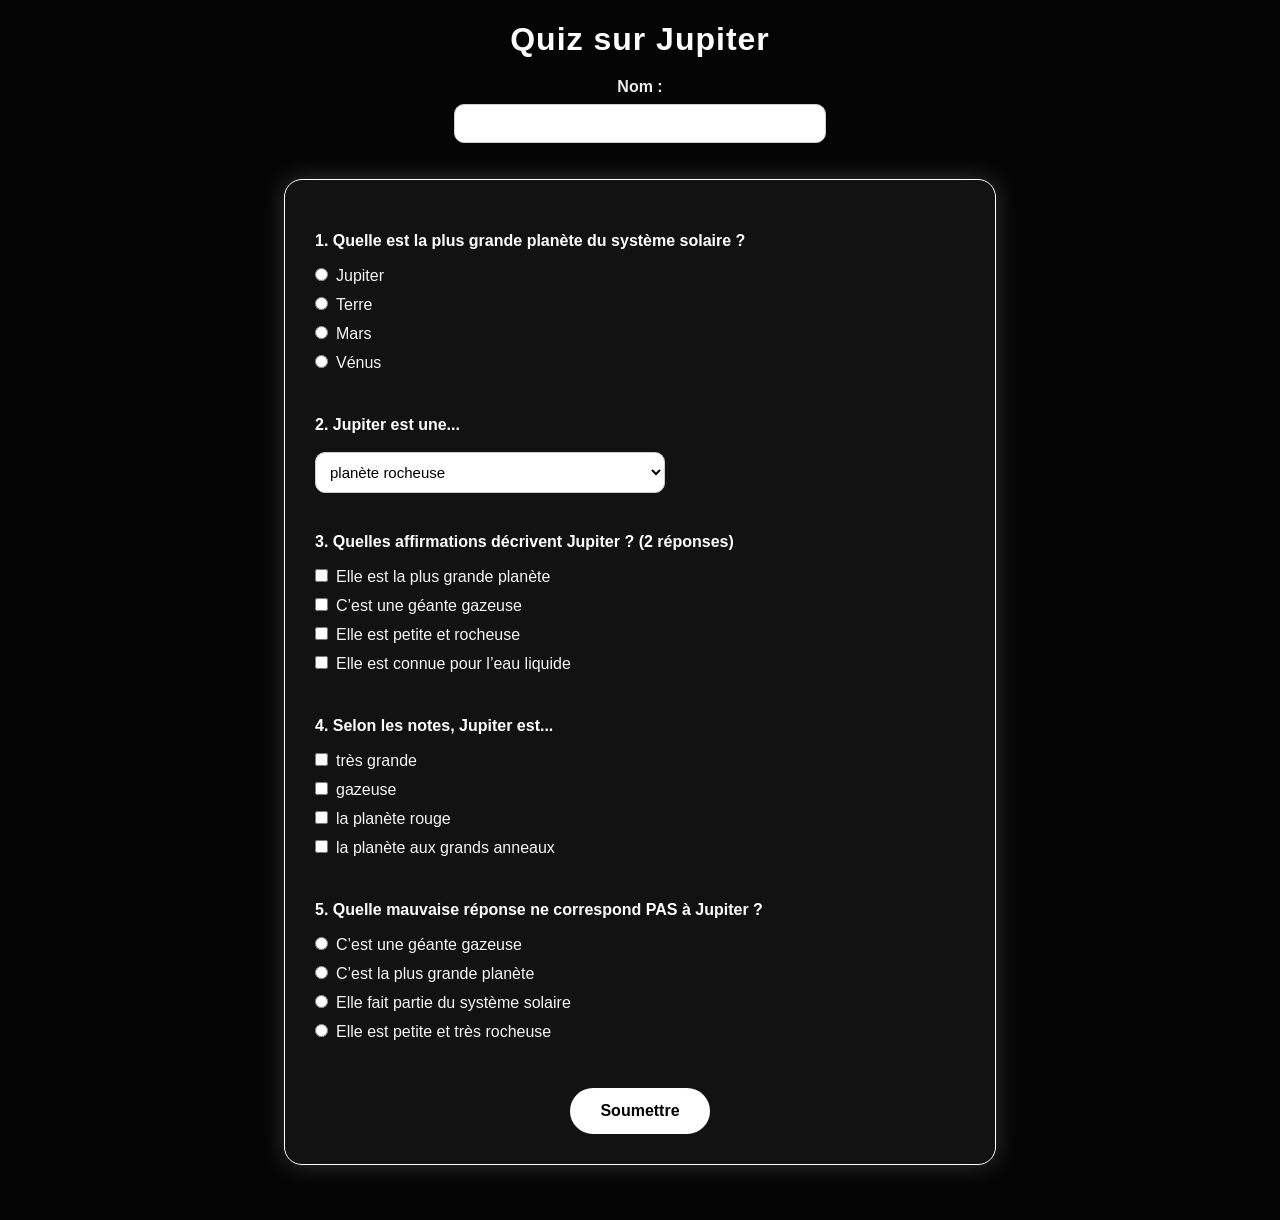
==== jupiter.html @ c58803a2 "Update jupiter.html" ====
<!DOCTYPE html>
<html>
<head>
  <meta charset="utf-8">
  <title>Quiz Jupiter</title>
  <link rel="stylesheet" href="./quiz.css"> 
</head>
<body>

	<h1>Quiz sur Jupiter</h1>

	<label>Nom :</label>
	<input type="text" id="txtNom"><br><br>

	<form>

	  <!-- Q1 -->
	  <p>1. Quelle est la plus grande planète du système solaire ?</p>
	  <input type="radio" id="q1_1" name="q1" value="1">Jupiter<br>
	  <input type="radio" id="q1_2" name="q1" value="0">Terre<br>
	  <input type="radio" id="q1_3" name="q1" value="0">Mars<br>
	  <input type="radio" id="q1_4" name="q1" value="0">Vénus<br>
	  <br>
	  <!-- Q2 -->
	  <p>2. Jupiter est une...</p>
	  <select id="q2">
		<option value="0">planète rocheuse</option>
		<option value="1">géante gazeuse</option>
		<option value="0">planète naine</option>
	  </select><br><br>
	  <!-- Q3 -->
	  <p>3. Quelles affirmations décrivent Jupiter ? (2 réponses)</p>
	  <input type="checkbox" id="q3_1" name="q3" value="1">Elle est la plus grande planète<br>
	  <input type="checkbox" id="q3_2" name="q3" value="1">C’est une géante gazeuse<br>
	  <input type="checkbox" id="q3_3" name="q3" value="0">Elle est petite et rocheuse<br>
	  <input type="checkbox" id="q3_4" name="q3" value="0">Elle est connue pour l’eau liquide<br>
	  <br>
	  <!-- Q4 -->
	  <p>4. Selon les notes, Jupiter est...</p>
	  <input type="checkbox" id="q4_1" name="q4" value="1">très grande<br>
	  <input type="checkbox" id="q4_2" name="q4" value="1">gazeuse<br>
	  <input type="checkbox" id="q4_3" name="q4" value="0">la planète rouge<br>
	  <input type="checkbox" id="q4_4" name="q4" value="0">la planète aux grands anneaux<br>
	  <br>
	  <!-- Q5 -->
	  <p>5. Quelle mauvaise réponse ne correspond PAS à Jupiter ?</p>
	  <input type="radio" id="q5_1" name="q5" value="0">C’est une géante gazeuse<br>
	  <input type="radio" id="q5_2" name="q5" value="0">C’est la plus grande planète<br>
	  <input type="radio" id="q5_3" name="q5" value="0">Elle fait partie du système solaire<br>
	  <input type="radio" id="q5_4" name="q5" value="1">Elle est petite et très rocheuse<br>
	  <br>

	  <button type="button" onclick="calculerScore()">Soumettre</button>

	</form>

	<h2 id="resultat"></h2>
	<div id="corrections"></div>

	<script>
		function calculerScore() {
		  let score = 0;
		  let nom = document.getElementById("txtNom").value;
		  let q2 = document.getElementById("q2").value;

		  if (nom === "") {
			nom = "Élève";
		  }

		  // Q1
		  if (document.getElementById("q1_1").checked) {
			score++;
		  }

		  // Q2
		  if (q2 === "1") {
			score++;
		  }

		  // Q3
		  if (document.getElementById("q3_1").checked && document.getElementById("q3_2").checked && !document.getElementById("q3_3").checked && !document.getElementById("q3_4").checked) {
			score++;
		  }

		  // Q4
		  if (document.getElementById("q4_1").checked && document.getElementById("q4_2").checked && !document.getElementById("q4_3").checked && !document.getElementById("q4_4").checked) {
			score++;
		  }

		  // Q5
		  if (document.getElementById("q5_4").checked) {
			score++;
		  }
			
		document.getElementById("resultat").innerHTML =
    nom + ", ton score est : " + score + " / 5";
			
			localStorage.setItem("astrox_jupiter", score);
			
		}
	</script>

</body>
</html>
---- quiz.css ----
/*
Sources utilisées :
- MDN Web Docs : Centrer avec Flexbox grâce à justify-content et align-items
  https://developer.mozilla.org/fr/docs/Web/CSS/CSS_flexible_box_layout/Aligning_items_in_a_flex_container

- MDN Web Docs : Utiliser les dégradés CSS, comme radial-gradient()
  https://developer.mozilla.org/fr/docs/Web/CSS/gradient/radial-gradient

- MDN Web Docs : Utiliser box-shadow pour créer une ombre
  https://developer.mozilla.org/fr/docs/Web/CSS/box-shadow
*/

/* Style général de la page */
body {
  margin: 0;
  min-height: 100vh;
  font-family: Arial, Helvetica, sans-serif;
  color: #f5f5f5;

  /* Centre le contenu au milieu de l’écran */
  display: flex;
  flex-direction: column;
  align-items: center;
  justify-content: center;

  /* Arrière plan */
  background-color: #050505;
  background-image: url("https://t3.ftcdn.net/jpg/10/06/80/92/360_F_1006809248_lV05SpstvauPDRHJJAYDb8FckcokUE03.jpg");
  background-size: 100% 100%;
  background-position: center;
  background-repeat: no-repeat;
}

/* Titre principal du quiz */
h1 {
  color: white;
  text-align: center;
  margin-bottom: 20px;
  letter-spacing: 1px;
}

/* Étiquette pour le nom */
label {
  font-weight: bold;
  color: #eeeeee;
}

/* Boîte principale du quiz */
form {
  width: 90%;
  max-width: 650px;
  background-color: rgba(20, 20, 20, 0.92);
  border: 1px solid #ffffff;
  border-radius: 18px;
  padding: 30px;

  /* Ombre autour de la boîte */
  box-shadow: 0 0 25px rgba(255, 255, 255, 0.18);
}

/* Style des questions */
p {
  font-weight: bold;
  margin-top: 22px;
  margin-bottom: 10px;
  color: #ffffff;
}

/* Champ de texte et menu déroulant */
input[type="text"],
select {
  width: 90%;
  max-width: 350px;
  padding: 10px;
  margin-top: 8px;
  border: 1px solid #cccccc;
  border-radius: 10px;
  background-color: #ffffff;
  color: #000000;
  font-size: 15px;
}

/* Boutons radio et cases à cocher */
input[type="radio"],
input[type="checkbox"] {
  margin: 8px 8px 8px 0;
  cursor: pointer;
}

/* Bouton pour soumettre le quiz */
button {
  display: block;
  margin: 25px auto 0 auto;
  padding: 12px 28px;
  border: 2px solid white;
  border-radius: 30px;
  background-color: white;
  color: black;
  font-size: 16px;
  font-weight: bold;
  cursor: pointer;

  /* Animation simple quand la souris passe dessus */
  transition: 0.25s;
}

/* Effet quand la souris passe sur le bouton */
button:hover {
  background-color: black;
  color: white;
  box-shadow: 0 0 15px rgba(255, 255, 255, 0.6);
}

/* Texte du résultat */
#resultat {
  text-align: center;
  margin-top: 20px;
  color: white;
}

/* Zone des corrections */
#corrections {
  width: 90%;
  max-width: 650px;
  margin-top: 15px;
  text-align: center;
  color: #dddddd;
}

/* Adaptation pour les petits écrans comme les téléphones */
@media screen and (max-width: 600px) {
  form {
    padding: 20px;
  }

  h1 {
    font-size: 24px;
  }

  button {
    width: 100%;
  }
}
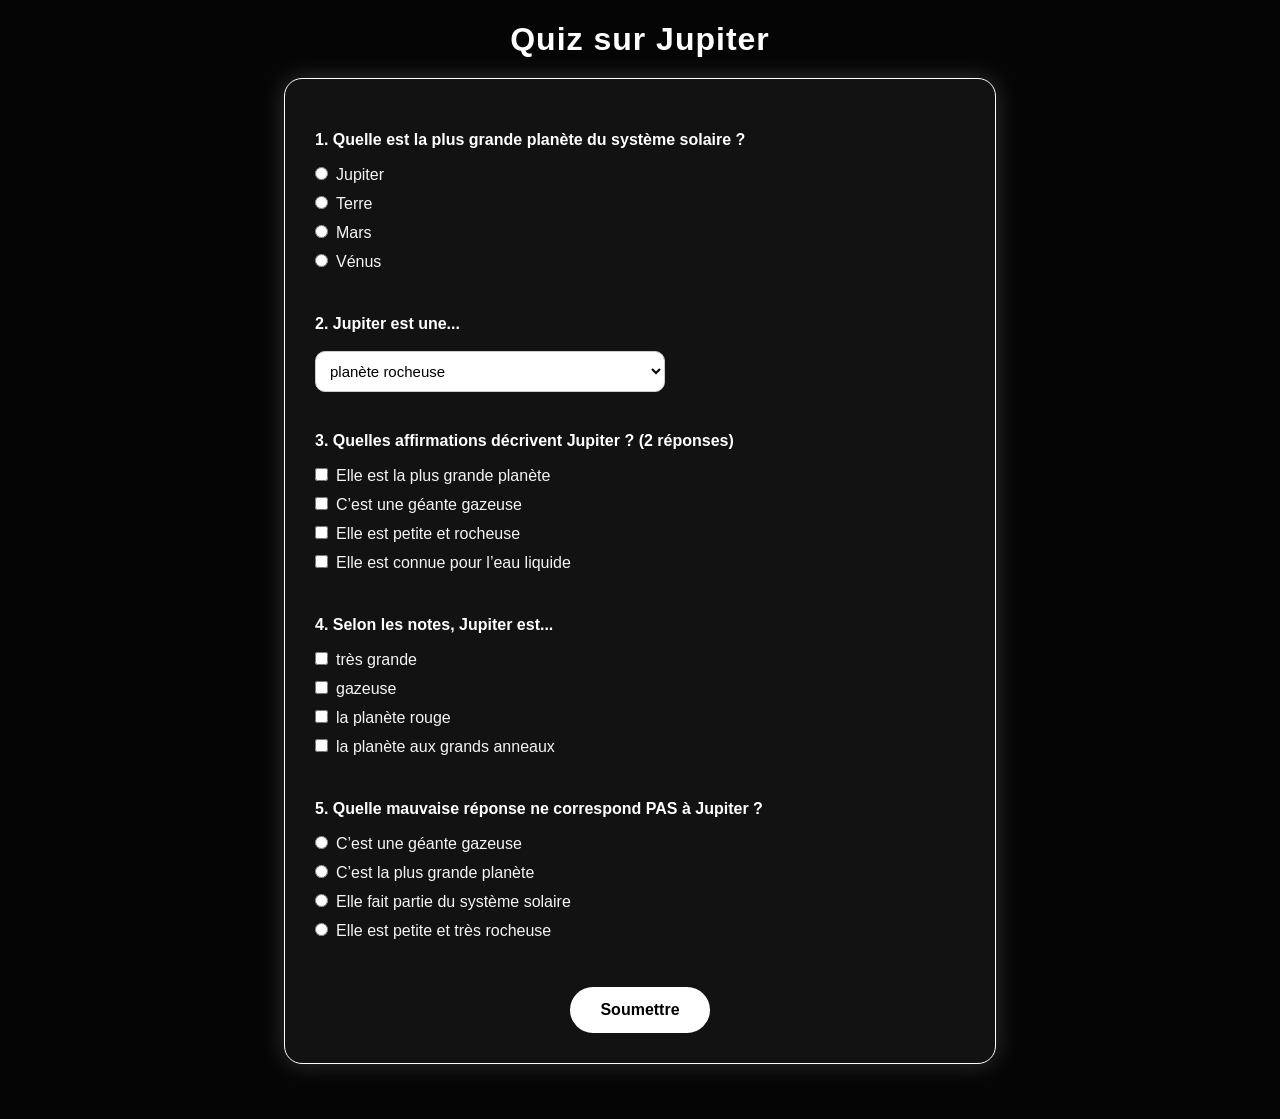
==== commit 35a040af: "Update jupiter.html" ====
--- a/jupiter.html
+++ b/jupiter.html
@@ -8,9 +8,6 @@
 <body>
 
 	<h1>Quiz sur Jupiter</h1>
-
-	<label>Nom :</label>
-	<input type="text" id="txtNom"><br><br>
 
 	<form>
 
@@ -93,10 +90,20 @@
 		  }
 			
 		document.getElementById("resultat").innerHTML =
-    nom + ", ton score est : " + score + " / 5";
+  		nom + ", ton score est : " + score + " / 5";
 			
 			localStorage.setItem("astrox_jupiter", score);
-			
+
+			let secondes = 3;
+			document.getElementById("corrections").innerHTML = "Retour à l'accueil dans " + secondes + " secondes...";
+			let compte = setInterval(function () {
+			  secondes--;
+			  document.getElementById("corrections").innerHTML = "Retour à l'accueil dans " + secondes + " secondes...";
+			  if (secondes <= 0) {
+			    clearInterval(compte);
+			    window.location.href = "./index.html";
+  }
+}, 1000);
 		}
 	</script>
 
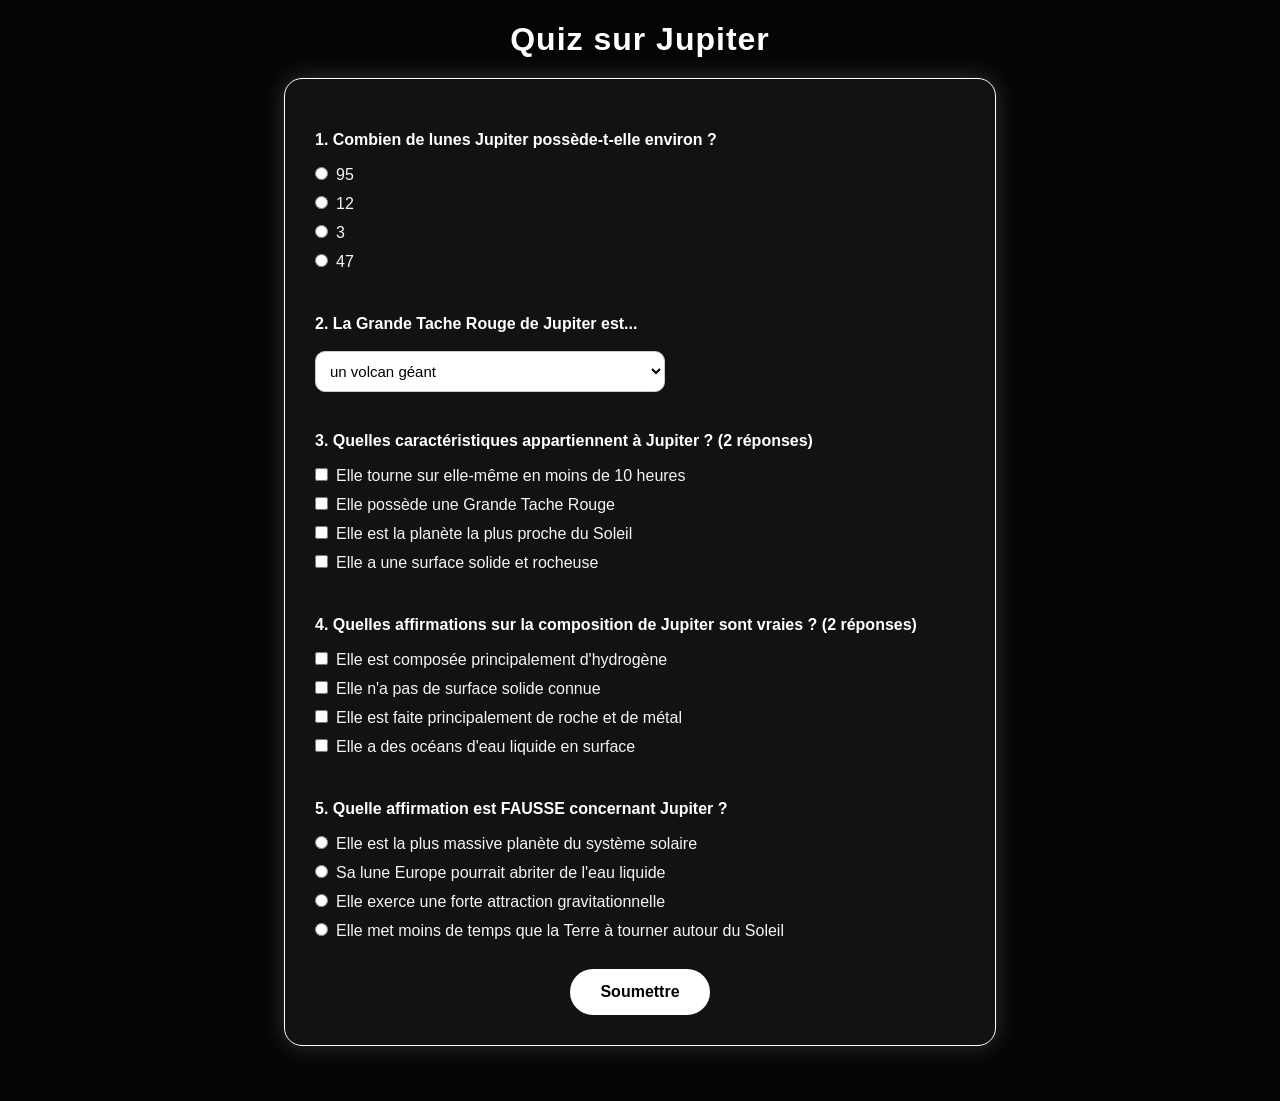
==== commit afa155f4: "Update jupiter.html" ====
--- a/jupiter.html
+++ b/jupiter.html
@@ -12,40 +12,40 @@
 	<form>
 
 	  <!-- Q1 -->
-	  <p>1. Quelle est la plus grande planète du système solaire ?</p>
-	  <input type="radio" id="q1_1" name="q1" value="1">Jupiter<br>
-	  <input type="radio" id="q1_2" name="q1" value="0">Terre<br>
-	  <input type="radio" id="q1_3" name="q1" value="0">Mars<br>
-	  <input type="radio" id="q1_4" name="q1" value="0">Vénus<br>
+	   <!-- Q1 -->
+	  <p>1. Combien de lunes Jupiter possède-t-elle environ ?</p>
+	  <input type="radio" id="q1_1" name="q1" value="1">95<br>
+	  <input type="radio" id="q1_2" name="q1" value="0">12<br>
+	  <input type="radio" id="q1_3" name="q1" value="0">3<br>
+	  <input type="radio" id="q1_4" name="q1" value="0">47<br>
 	  <br>
 	  <!-- Q2 -->
-	  <p>2. Jupiter est une...</p>
+	  <p>2. La Grande Tache Rouge de Jupiter est...</p>
 	  <select id="q2">
-		<option value="0">planète rocheuse</option>
-		<option value="1">géante gazeuse</option>
-		<option value="0">planète naine</option>
+		<option value="0">un volcan géant</option>
+		<option value="1">une tempête qui dure depuis des siècles</option>
+		<option value="0">un cratère d'impact</option>
 	  </select><br><br>
 	  <!-- Q3 -->
-	  <p>3. Quelles affirmations décrivent Jupiter ? (2 réponses)</p>
-	  <input type="checkbox" id="q3_1" name="q3" value="1">Elle est la plus grande planète<br>
-	  <input type="checkbox" id="q3_2" name="q3" value="1">C’est une géante gazeuse<br>
-	  <input type="checkbox" id="q3_3" name="q3" value="0">Elle est petite et rocheuse<br>
-	  <input type="checkbox" id="q3_4" name="q3" value="0">Elle est connue pour l’eau liquide<br>
+	  <p>3. Quelles caractéristiques appartiennent à Jupiter ? (2 réponses)</p>
+	  <input type="checkbox" id="q3_1" name="q3" value="1">Elle tourne sur elle-même en moins de 10 heures<br>
+	  <input type="checkbox" id="q3_2" name="q3" value="1">Elle possède une Grande Tache Rouge<br>
+	  <input type="checkbox" id="q3_3" name="q3" value="0">Elle est la planète la plus proche du Soleil<br>
+	  <input type="checkbox" id="q3_4" name="q3" value="0">Elle a une surface solide et rocheuse<br>
 	  <br>
 	  <!-- Q4 -->
-	  <p>4. Selon les notes, Jupiter est...</p>
-	  <input type="checkbox" id="q4_1" name="q4" value="1">très grande<br>
-	  <input type="checkbox" id="q4_2" name="q4" value="1">gazeuse<br>
-	  <input type="checkbox" id="q4_3" name="q4" value="0">la planète rouge<br>
-	  <input type="checkbox" id="q4_4" name="q4" value="0">la planète aux grands anneaux<br>
+	  <p>4. Quelles affirmations sur la composition de Jupiter sont vraies ? (2 réponses)</p>
+	  <input type="checkbox" id="q4_1" name="q4" value="1">Elle est composée principalement d'hydrogène<br>
+	  <input type="checkbox" id="q4_2" name="q4" value="1">Elle n'a pas de surface solide connue<br>
+	  <input type="checkbox" id="q4_3" name="q4" value="0">Elle est faite principalement de roche et de métal<br>
+	  <input type="checkbox" id="q4_4" name="q4" value="0">Elle a des océans d'eau liquide en surface<br>
 	  <br>
 	  <!-- Q5 -->
-	  <p>5. Quelle mauvaise réponse ne correspond PAS à Jupiter ?</p>
-	  <input type="radio" id="q5_1" name="q5" value="0">C’est une géante gazeuse<br>
-	  <input type="radio" id="q5_2" name="q5" value="0">C’est la plus grande planète<br>
-	  <input type="radio" id="q5_3" name="q5" value="0">Elle fait partie du système solaire<br>
-	  <input type="radio" id="q5_4" name="q5" value="1">Elle est petite et très rocheuse<br>
-	  <br>
+	  <p>5. Quelle affirmation est FAUSSE concernant Jupiter ?</p>
+	  <input type="radio" id="q5_1" name="q5" value="0">Elle est la plus massive planète du système solaire<br>
+	  <input type="radio" id="q5_2" name="q5" value="0">Sa lune Europe pourrait abriter de l'eau liquide<br>
+	  <input type="radio" id="q5_3" name="q5" value="0">Elle exerce une forte attraction gravitationnelle<br>
+	  <input type="radio" id="q5_4" name="q5" value="1">Elle met moins de temps que la Terre à tourner autour du Soleil<br>
 
 	  <button type="button" onclick="calculerScore()">Soumettre</button>
 
